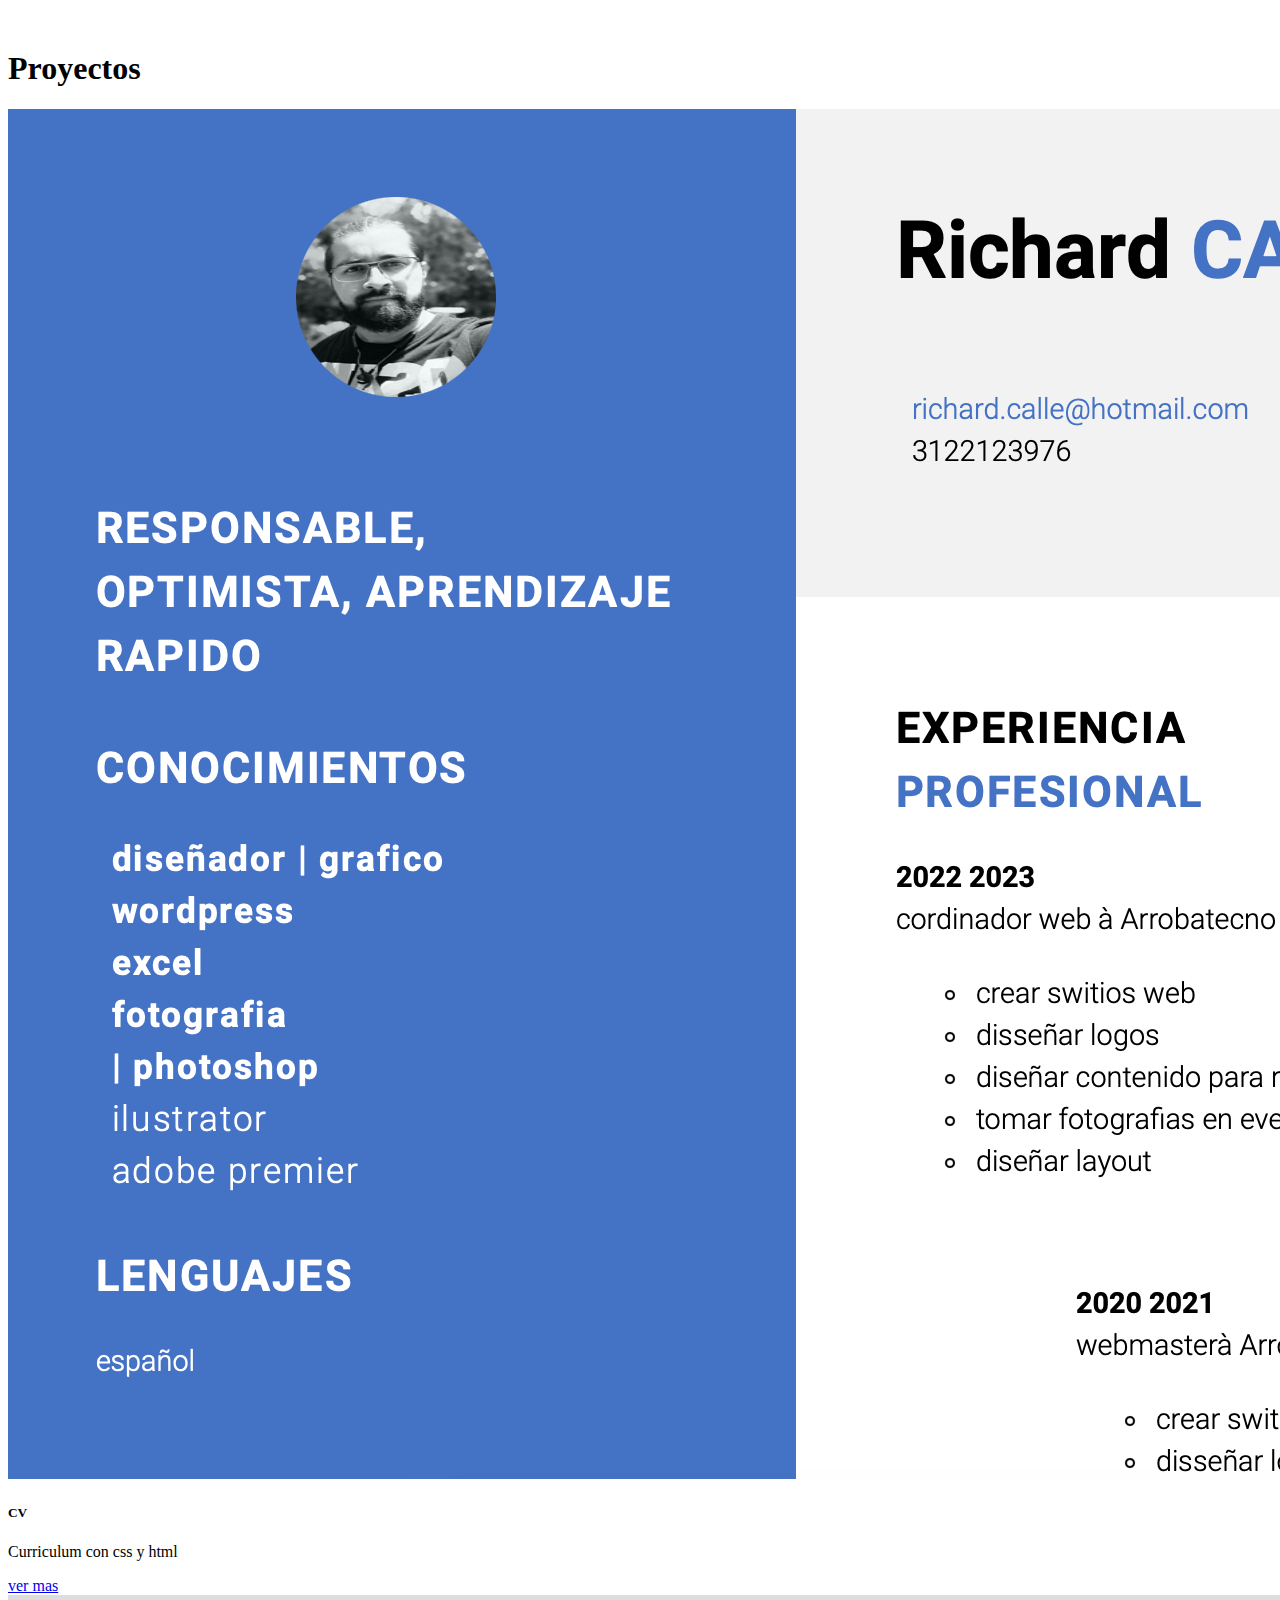
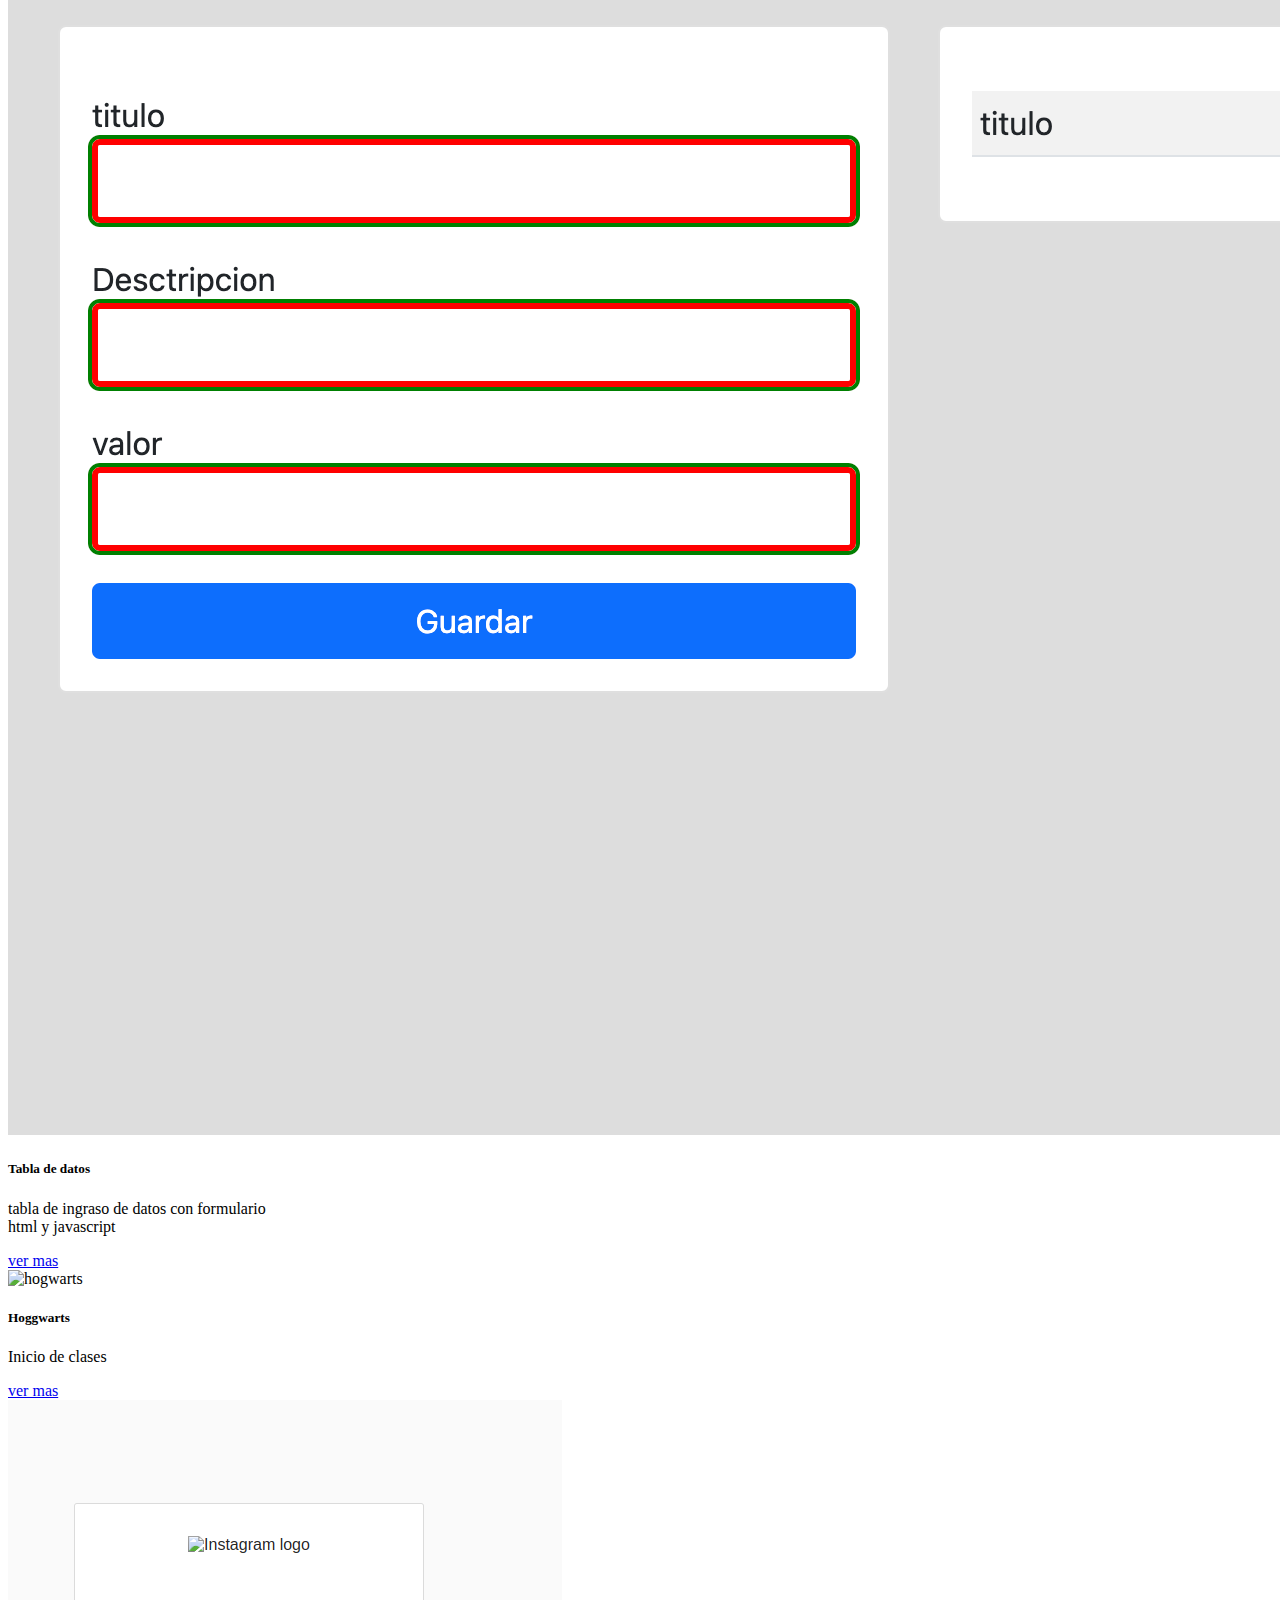
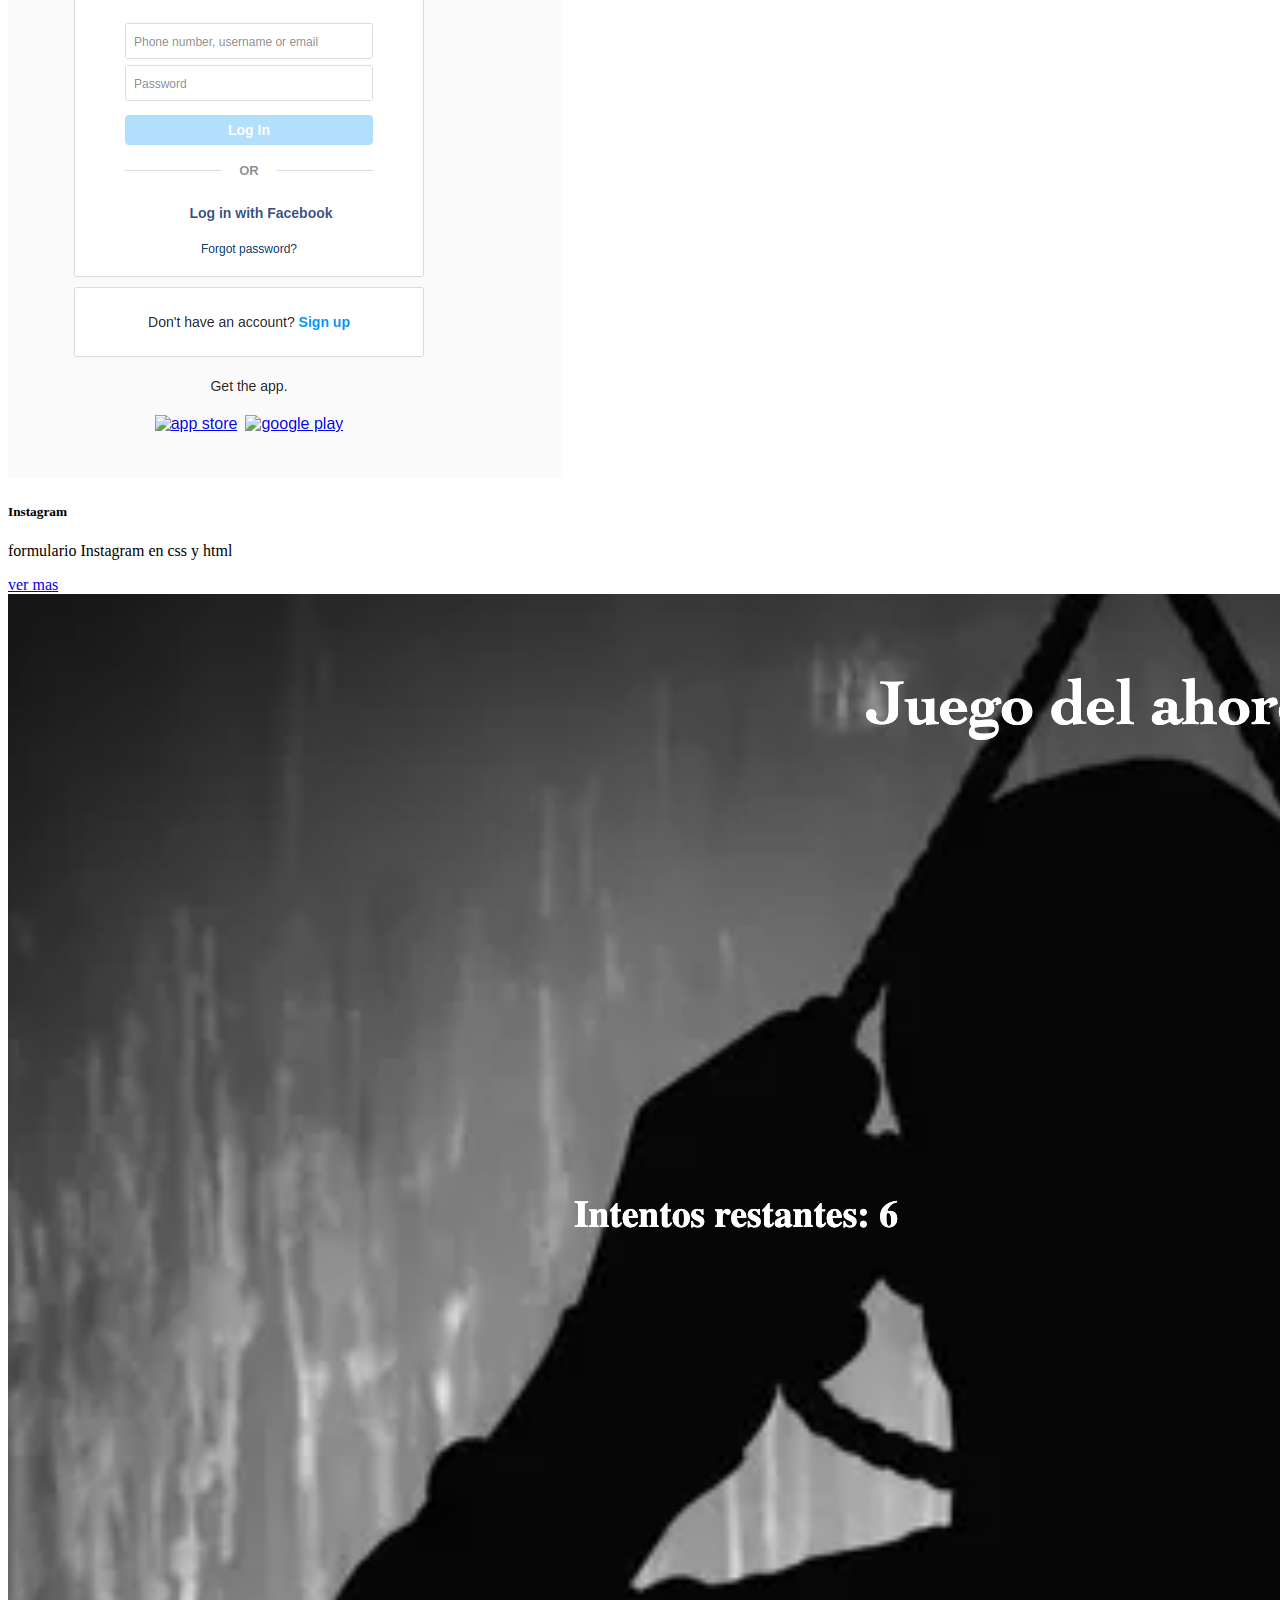
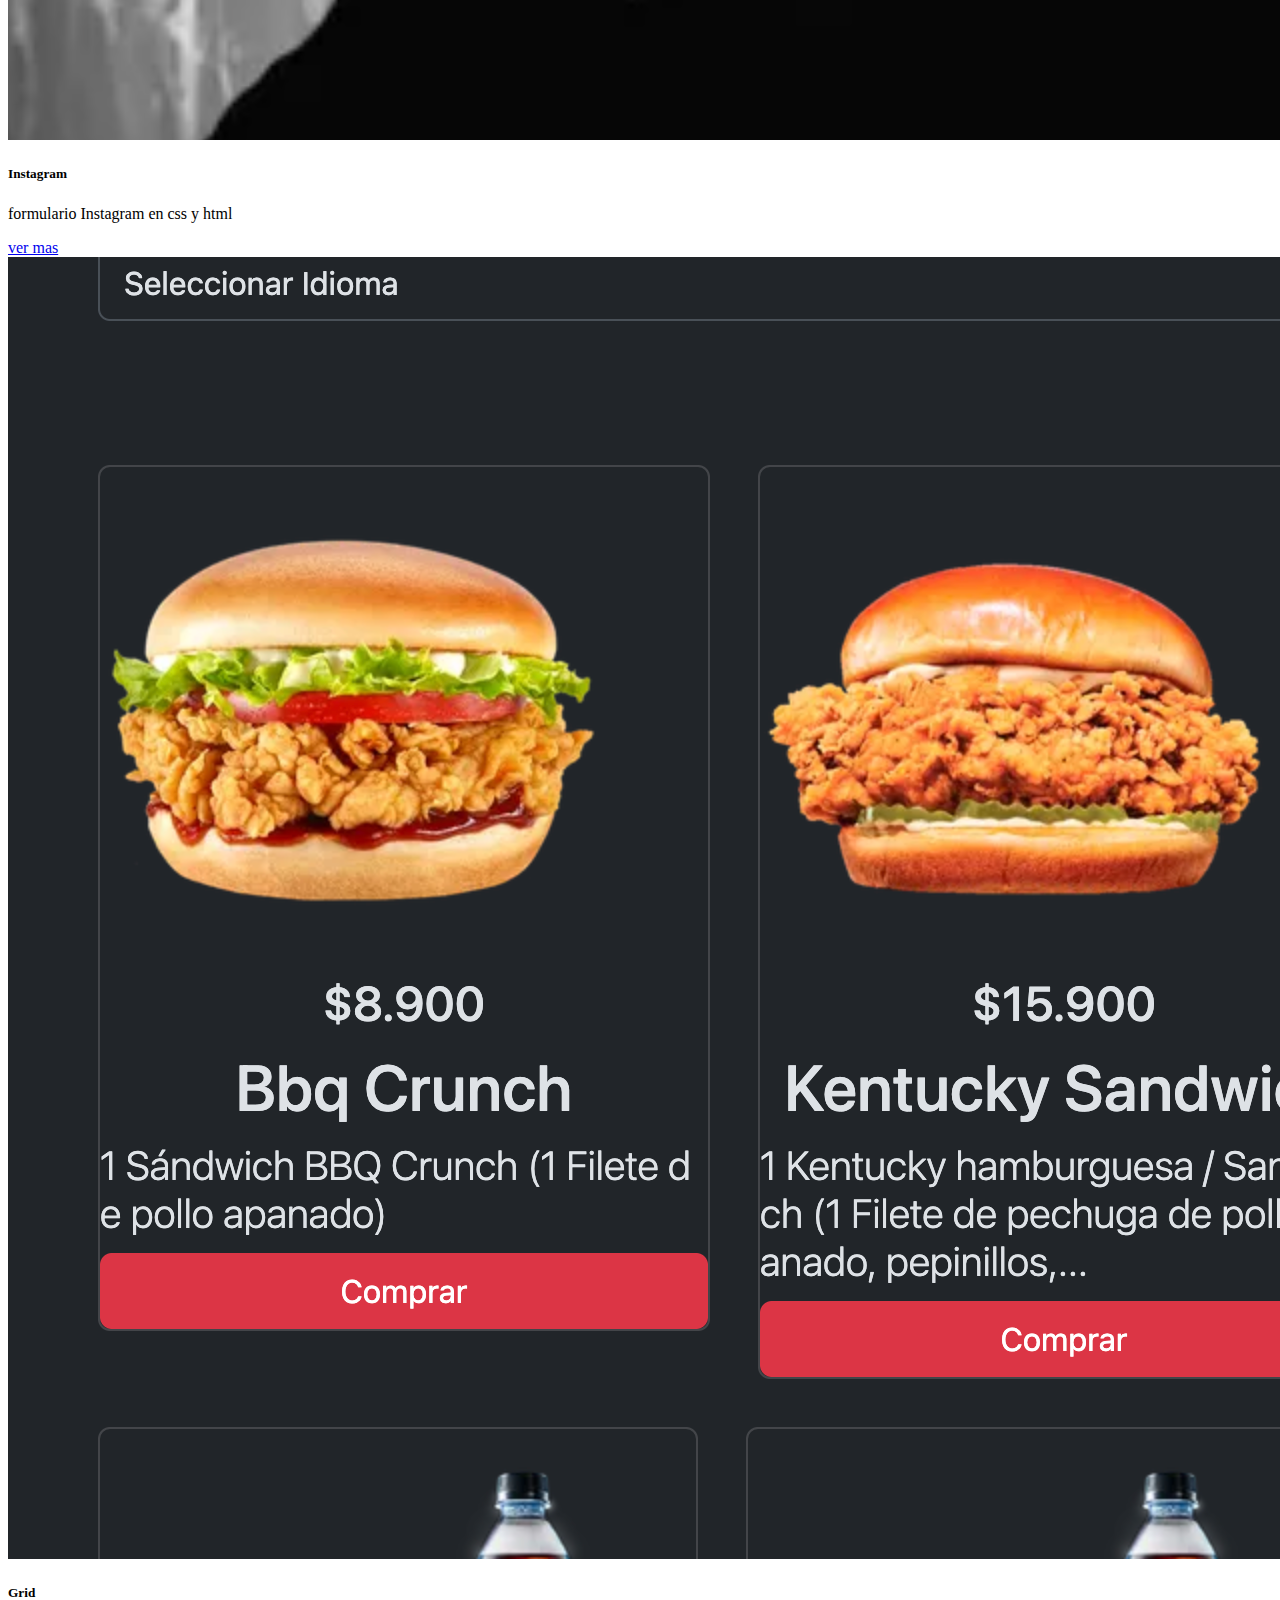
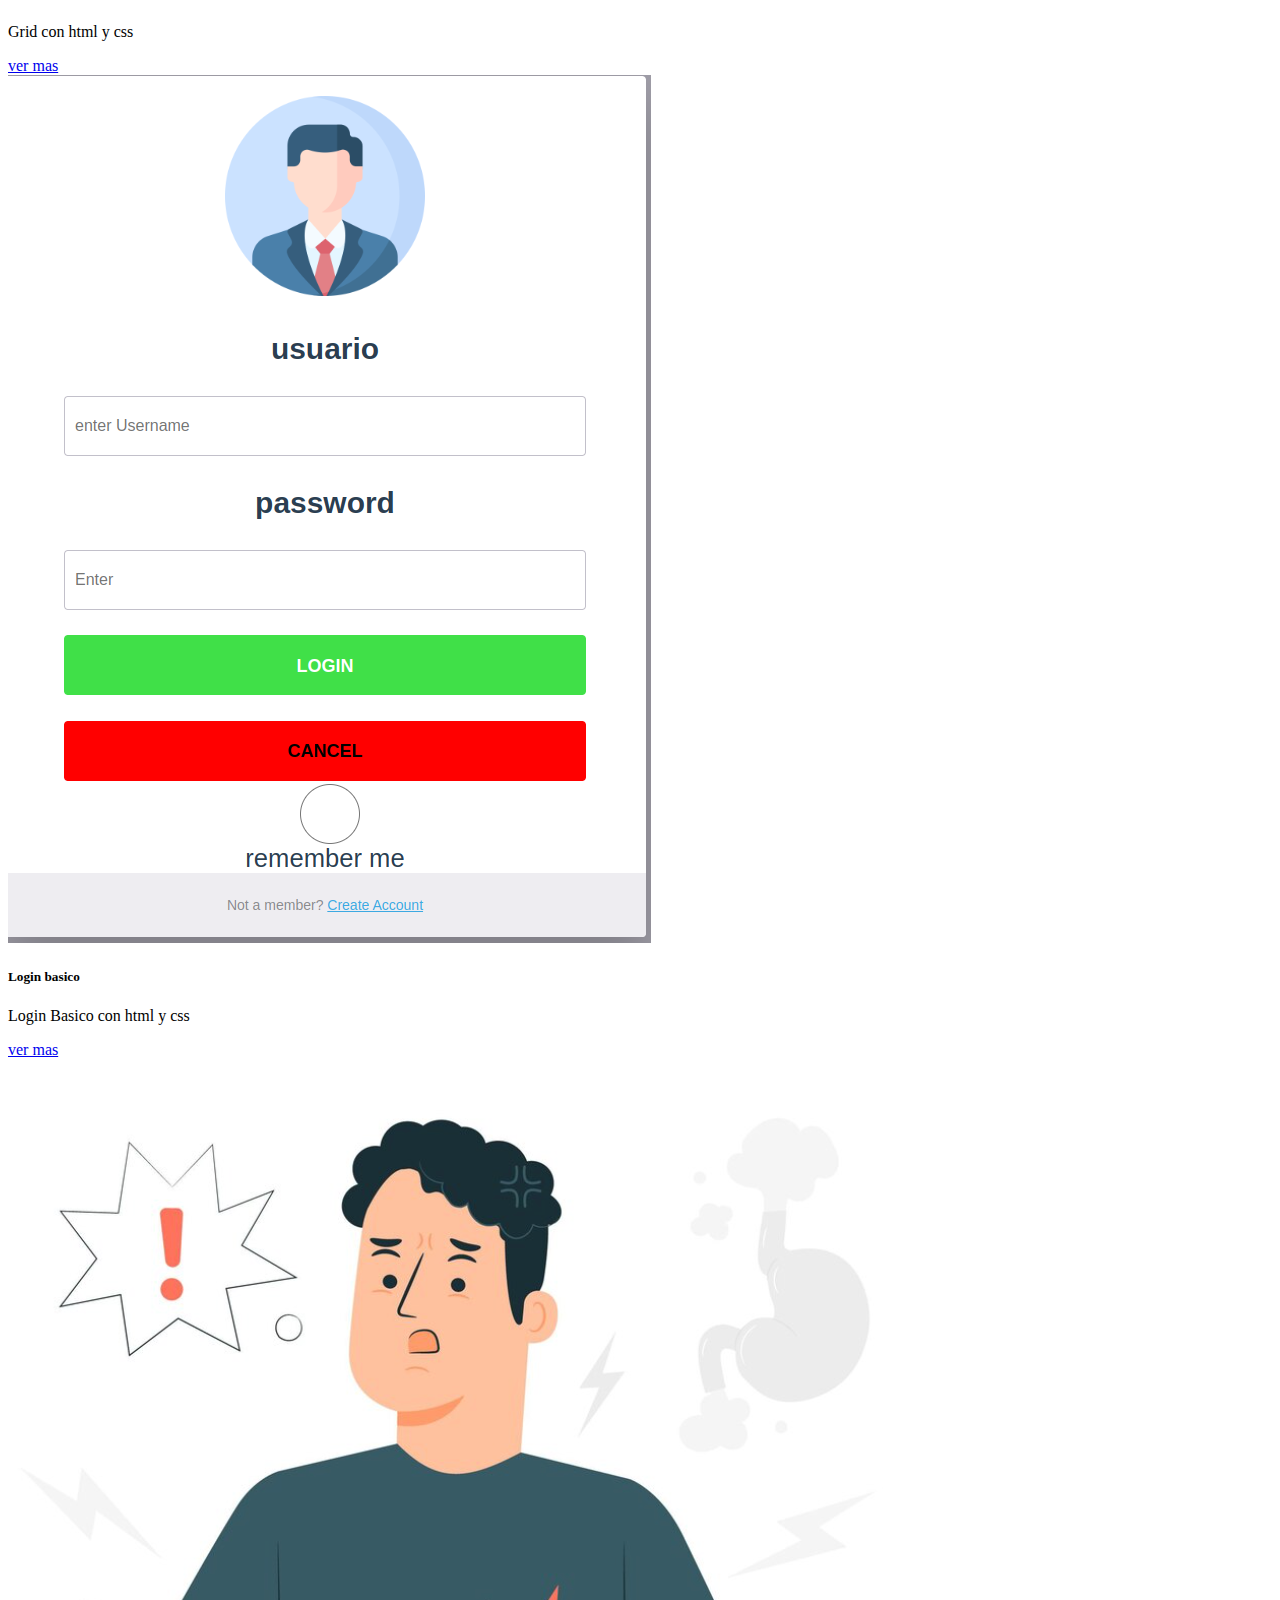
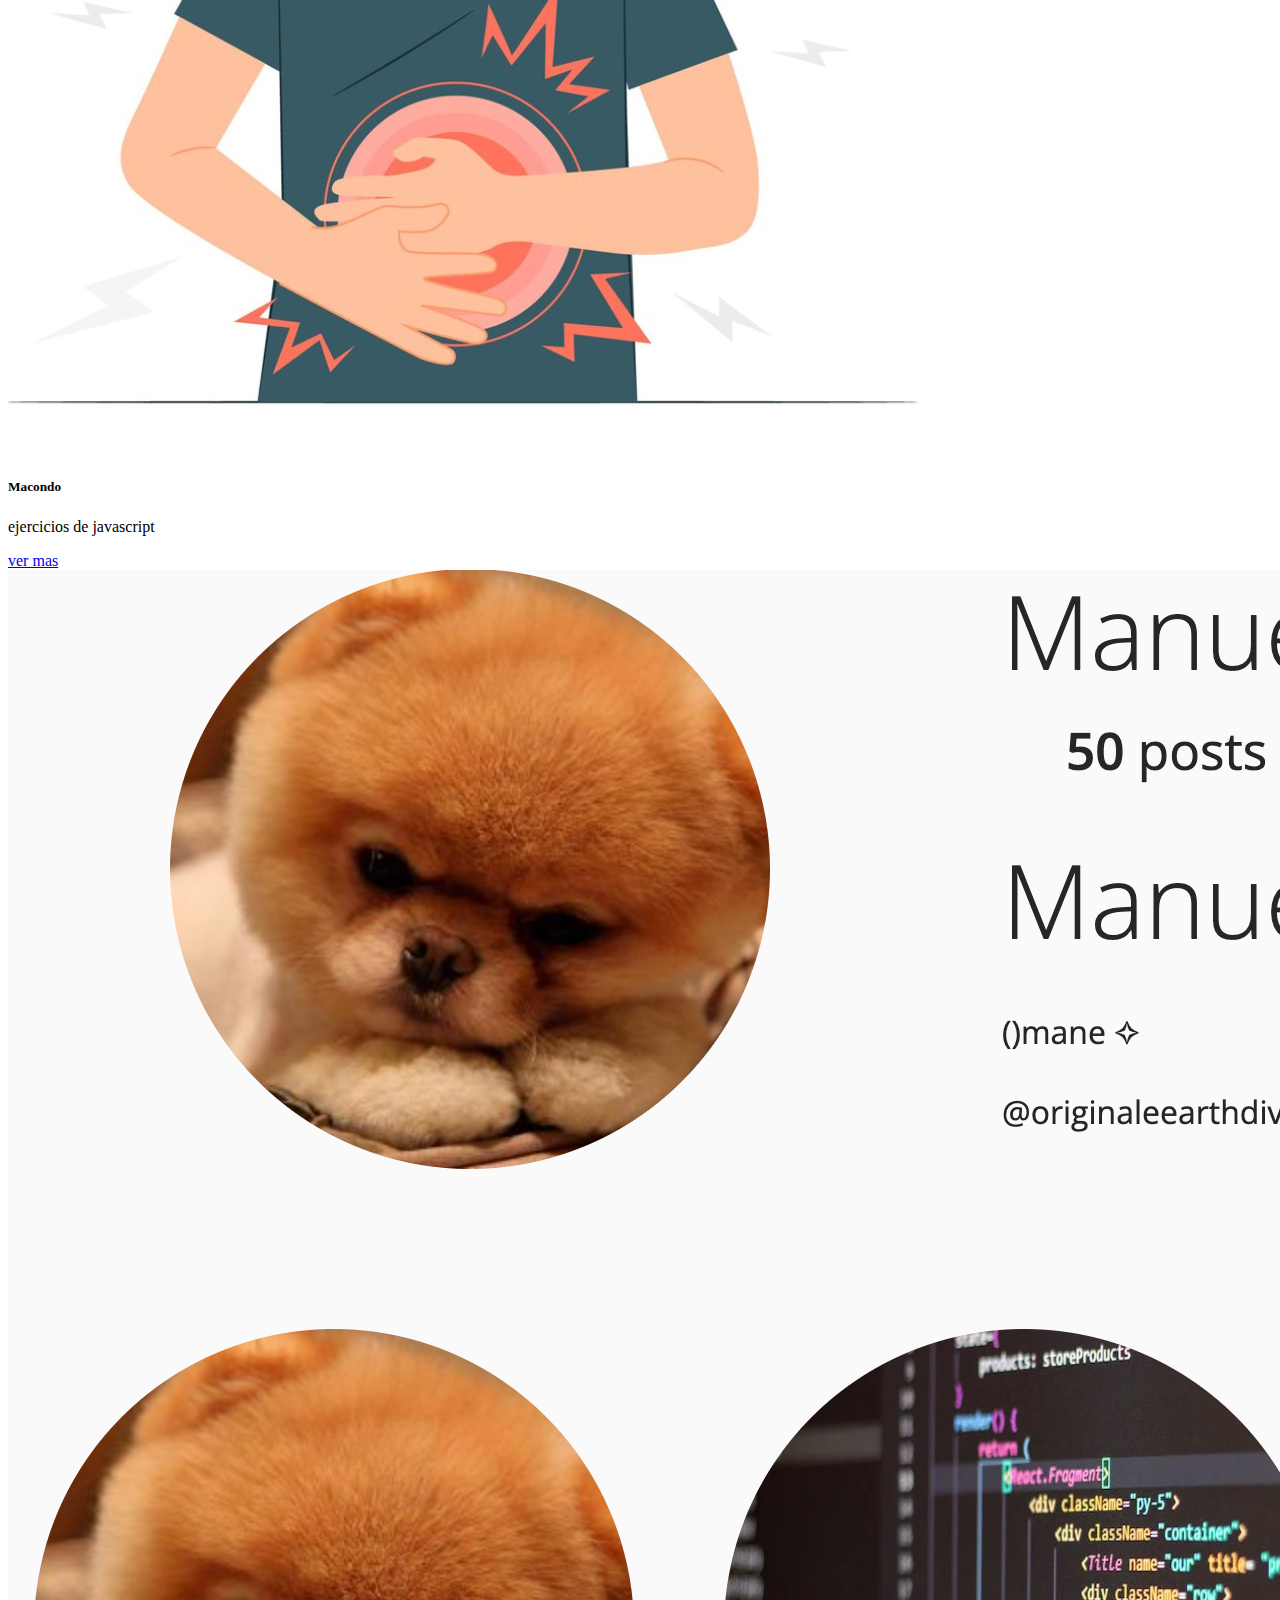
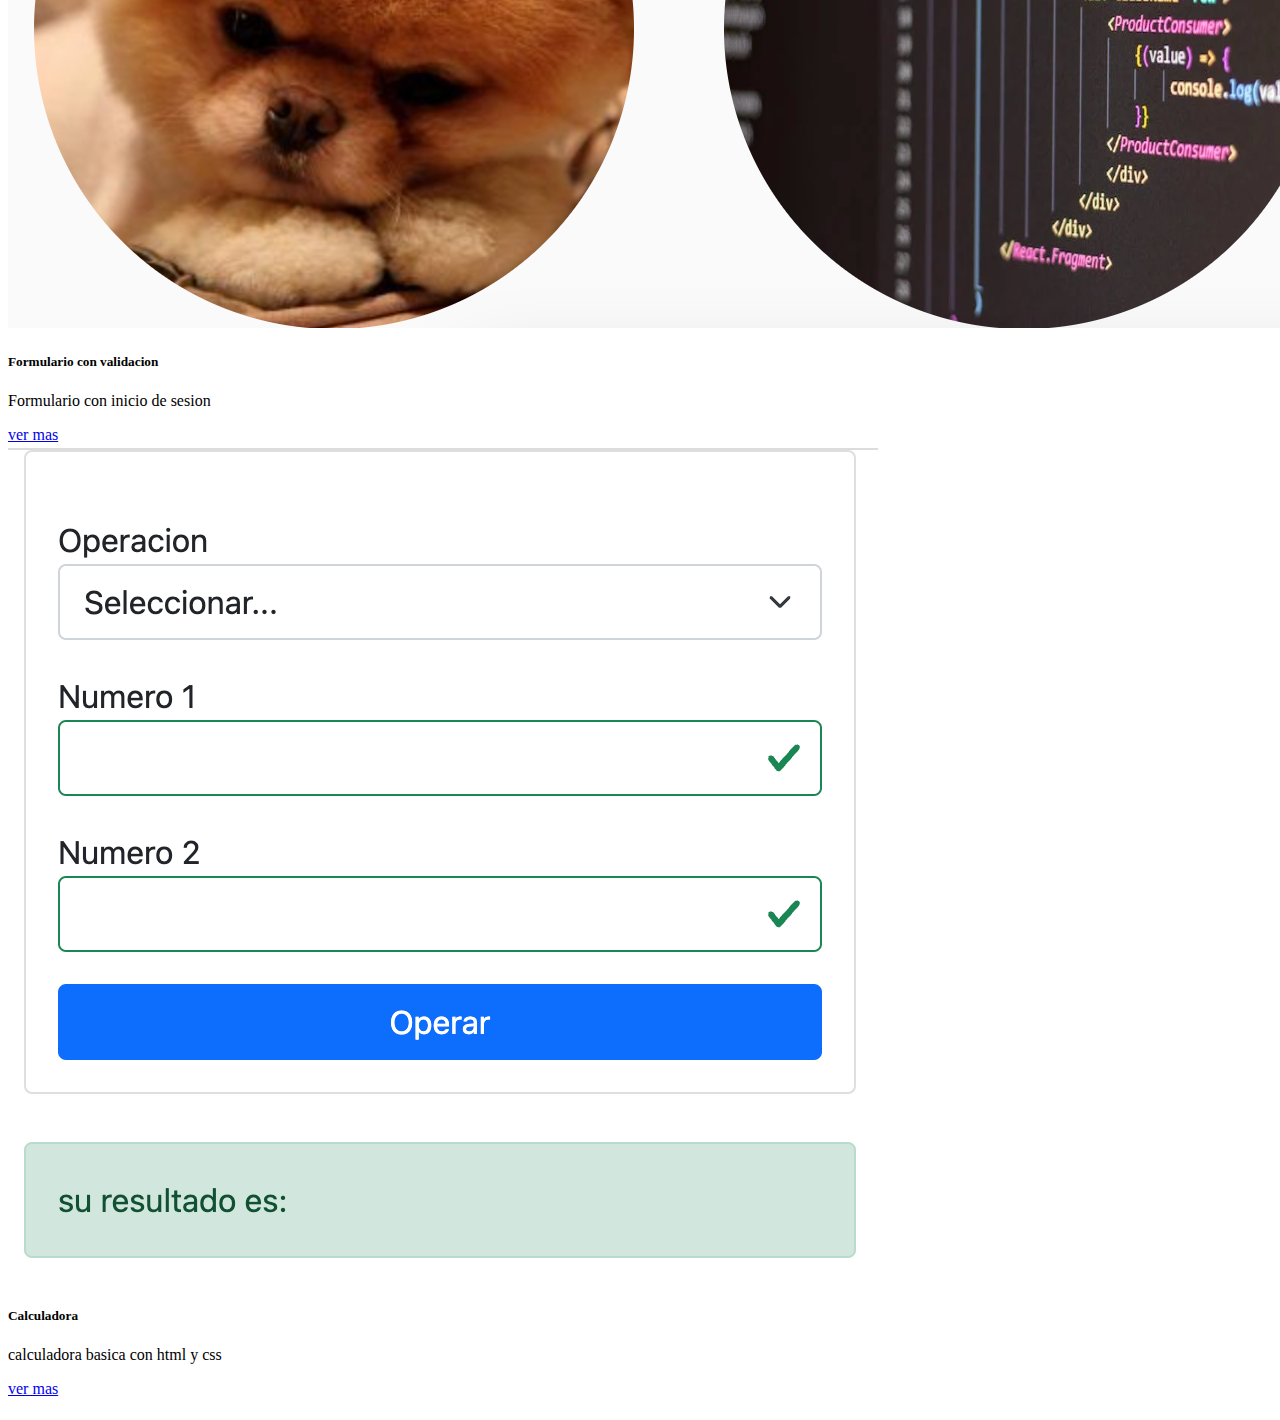
==== index.html @ b0c35897 "Rename Index.html to index.html" ====
<!DOCTYPE html>
<html lang="en">
<head>
    <meta charset="UTF-8">
    <meta name="viewport" content="width=device-width, initial-scale=1.0">
    <title>Portafolio</title>
    <link rel="stylesheet" href="./app.css">
    <link href="https://cdn.jsdelivr.net/npm/bootstrap@5.3.2/dist/css/bootstrap.min.css" rel="stylesheet" integrity="sha384-T3c6CoIi6uLrA9TneNEoa7RxnatzjcDSCmG1MXxSR1GAsXEV/Dwwykc2MPK8M2HN" crossorigin="anonymous">
<script src="https://cdn.jsdelivr.net/npm/bootstrap@5.3.2/dist/js/bootstrap.bundle.min.js" integrity="sha384-C6RzsynM9kWDrMNeT87bh95OGNyZPhcTNXj1NW7RuBCsyN/o0jlpcV8Qyq46cDfL" crossorigin="anonymous"></script>
<link href="https://fonts.cdnfonts.com/css/the-monkies-ate-my-soul" rel="stylesheet">
</head>




<body>
<header></header>
    <nav class="navbar bg-Light" data-bs-theme="Light">







        <nav class="nav">
            <a class="navbar-brand logo" href="./Index.html">Rchard Calle CV</a>
            <a class="nav-link menu" aria-current="page" href="#proyectos">Proyectos</a>
            <a class="nav-link menu" href="#contacto">contacto</a>
        
           
          </nav>
       
      
    </nav>
  </header>   

<div id="proyectos">

    <h1 class="text-center" id="title">Proyectos</h1>

 <container class="container text-center">
        <row class="row align-items-center">
            
            <col class="col">
            <div class="card" style="width: 18rem;" >
                <img src="./cv.png" class="card-img-top" alt="CV">
                <div class="card-body">
                  <h5 class="card-title">CV</h5>
                  <p class="card-text">Curriculum con css y html</p>
                  <a href="./cv/ejercicio2.html" class="btn btn-primary">ver mas</a>
                </div>
            </div>
        
            </col>

            <col class="col">
            <div class="card" style="width: 18rem;">
                <img src="./datos.png" class="card-img-top" alt="Datos">
                <div class="card-body">
                  <h5 class="card-title">Tabla de datos</h5>
                  <p class="card-text">tabla de ingraso de datos con formulario html y javascript</p>
                  <a href="./datos/datos.html" class="btn btn-primary">ver mas</a>
                </div>
            </div>
          
            </col>
          
        
            
            <col class="col">
            <div class="card"style="width: 18rem;" >
                <img src="./hogwarts.png" class="card-img-top" alt="hogwarts">
                <div class="card-body">
                  <h5 class="card-title">Hoggwarts</h5>
                  <p class="card-text">Inicio de clases</p>
                  <a href="./hogwarts/index.html" class="btn btn-primary">ver mas</a>
                </div>
            </div>
            </col>
            
           
            <col class="col">
            <div class="card" style="width: 18rem;">
                <img src="./insta2.png" class="card-img-top" alt="hogwarts">
                <div class="card-body">
                  <h5 class="card-title">Instagram</h5>
                  <p class="card-text">formulario Instagram en css y html</p>
                  <a href="./insta/instagram.html" class="btn btn-primary">ver mas</a>
                </div>
            </div>
            </col>
            <col class="col">
            <div class="card" style="width: 18rem;">
                <img src="./ahorcado/img/ahorcado.png" class="card-img-top" alt="ahorcado">
                <div class="card-body">
                  <h5 class="card-title">Instagram</h5>
                  <p class="card-text">formulario Instagram en css y html</p>
                  <a href="./ahorcado/Ahorcado.html" class="btn btn-primary">ver mas</a>
                </div>
            </div>
            </col>
      </row>
      <row class="row align-items-center">
            <col class="col">
            <div class="card" style="width: 18rem;">
                <img src="./kfc.png" class="card-img-top" alt="KFC">
                <div class="card-body">
                  <h5 class="card-title">Grid</h5>
                  <p class="card-text">Grid con html y css</p>
                  <a href="./kfc/index.html" class="btn btn-primary">ver mas</a>
                </div>
            </div>
            </col>
            
          
            <col class="col">
            <div class="card" style="width: 18rem;">
                <img src="./login1.png" class="card-img-top" alt="KFC">
                <div class="card-body">
                  <h5 class="card-title">Login basico</h5>
                  <p class="card-text">Login Basico con html y css</p>
                  <a href="./login/ejercicio1.html" class="btn btn-primary">ver mas</a>
                </div>
            </div>
            </col>
        
   
        <col class="col">
        <div class="card" style="width: 18rem;">
            <img src="./hambre.png" class="card-img-top" alt="KFC">
            <div class="card-body">
              <h5 class="card-title">Macondo</h5>
              <p class="card-text">ejercicios de javascript</p>
              <a href="./macondo/macondo.html" class="btn btn-primary">ver mas</a>
            </div>
        </div></col>
        
        <col class="col">
        <div class="card" style="width: 18rem;" >
            <img src="./manu.png" class="card-img-top" alt="KFC">
            <div class="card-body">
              <h5 class="card-title">Formulario con validacion</h5>
              <p class="card-text">Formulario con inicio de sesion</p>
              <a href="./login val/Login.html" class="btn btn-primary">ver mas</a>
            </div>
        </div>
        </col>
        <col class="col" >
             <div class="card"style="width: 18rem;">
                <img src="./calc.png" class="card-img-top" alt="Calculadora">
                <div class="card-body">
                  <h5 class="card-title">Calculadora</h5>
                  <p class="card-text">calculadora basica con html y css</p>
                  <a href="./calc/index.html" class="btn btn-primary">ver mas</a>
                </div>
              </div>
            </col>
      
      </row>
        
</div>
  </container>

<div id="contacto" class="contacto">
<h1 class="text-center >Contacto</h1>
     
</div>

    

<script src="./app.js"></script>    
</body>
</html>
---- app.css ----
.logo{

font-family: 'The Monkies Ate My Soul', sans-serif;
color: white;
font-size: 18px;
padding-left: 10px;

}

.menu{

color: white;    
}

.perfil{

 border-radius: 50%; 
 width: 300px;
 height: 300px;
    
}
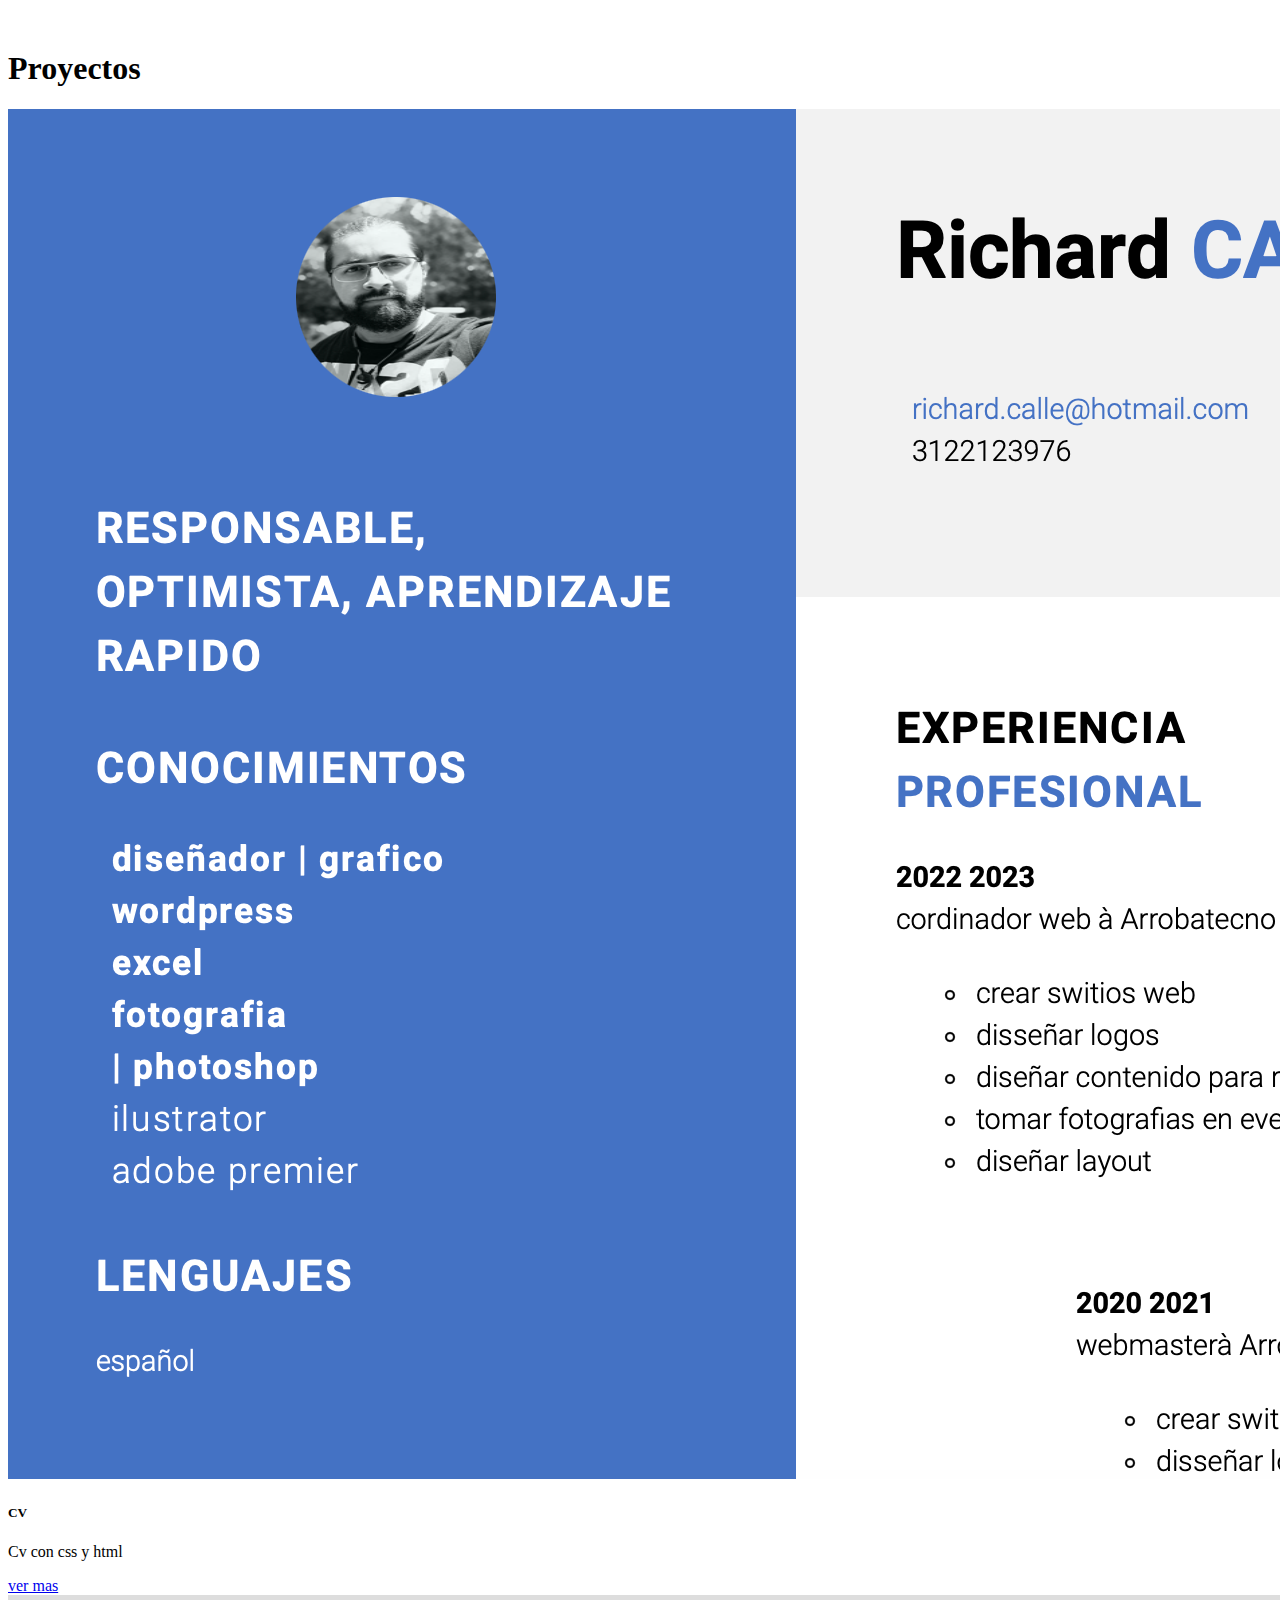
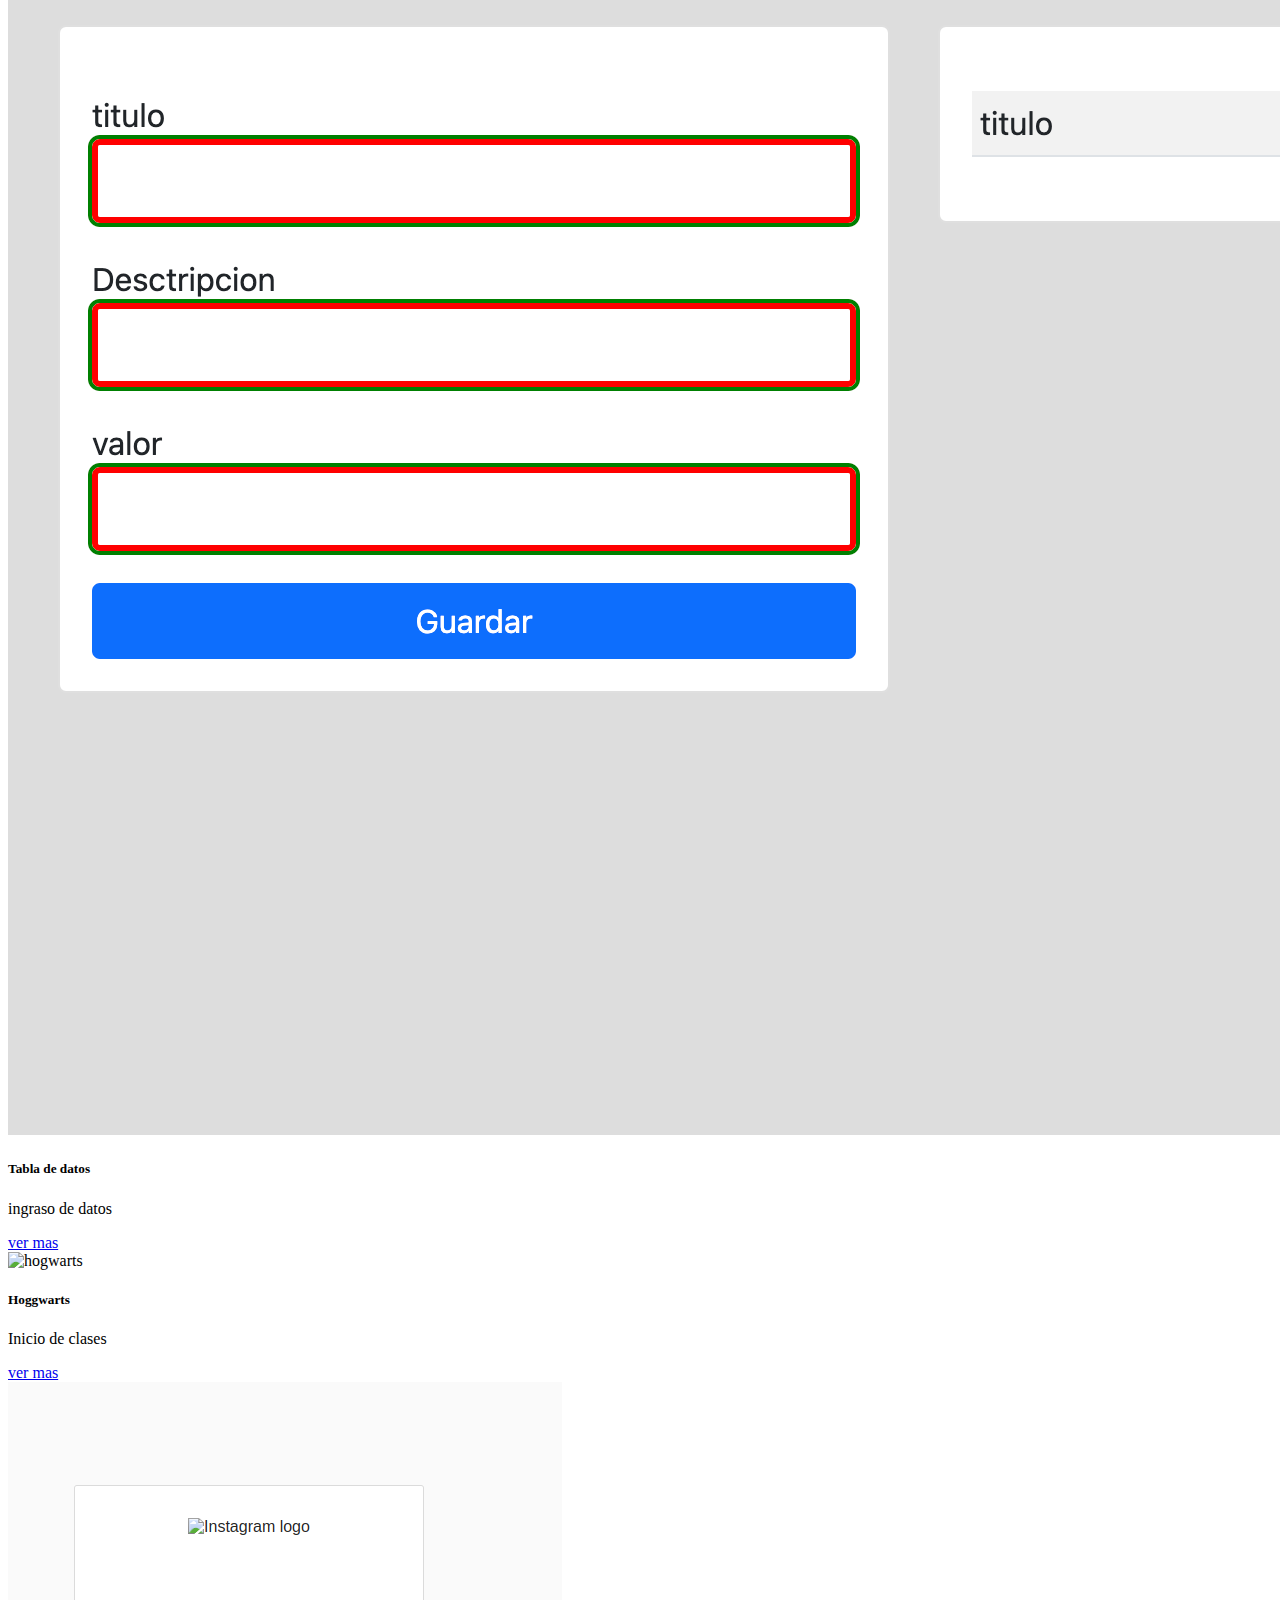
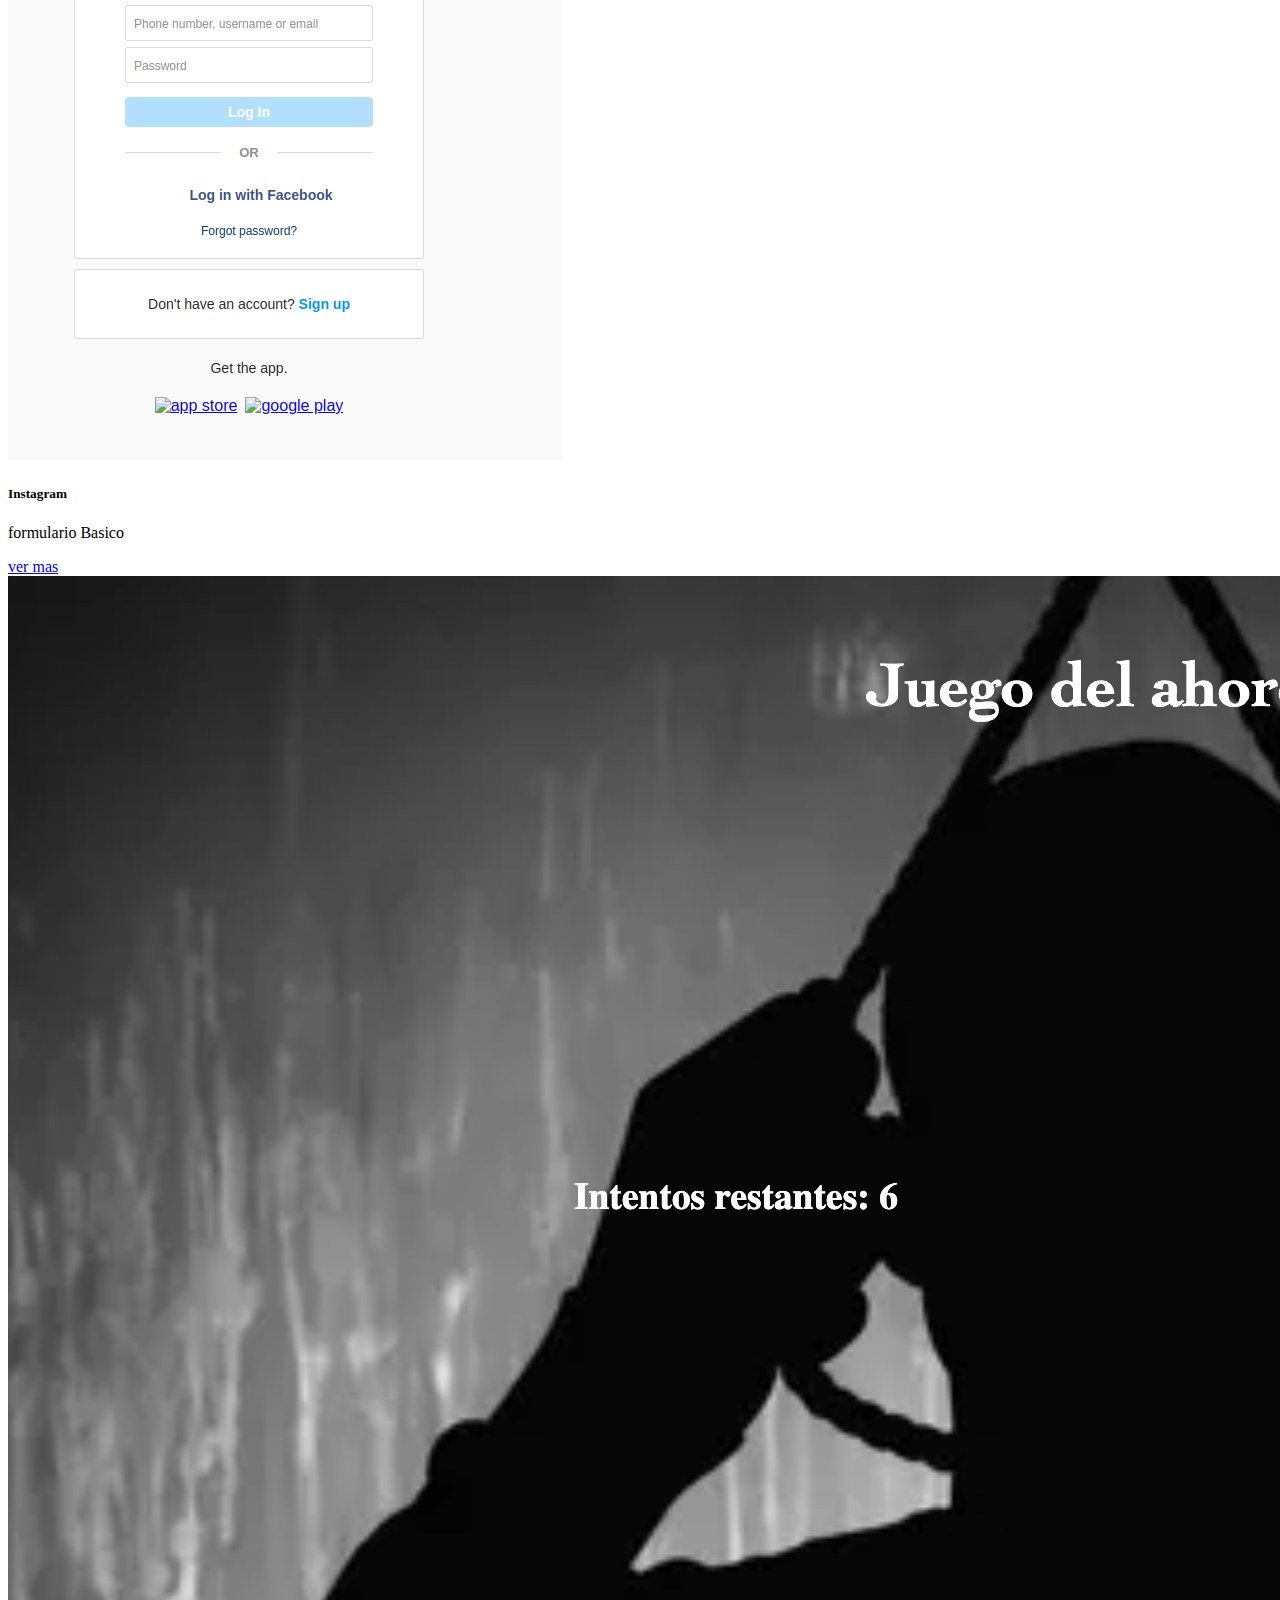
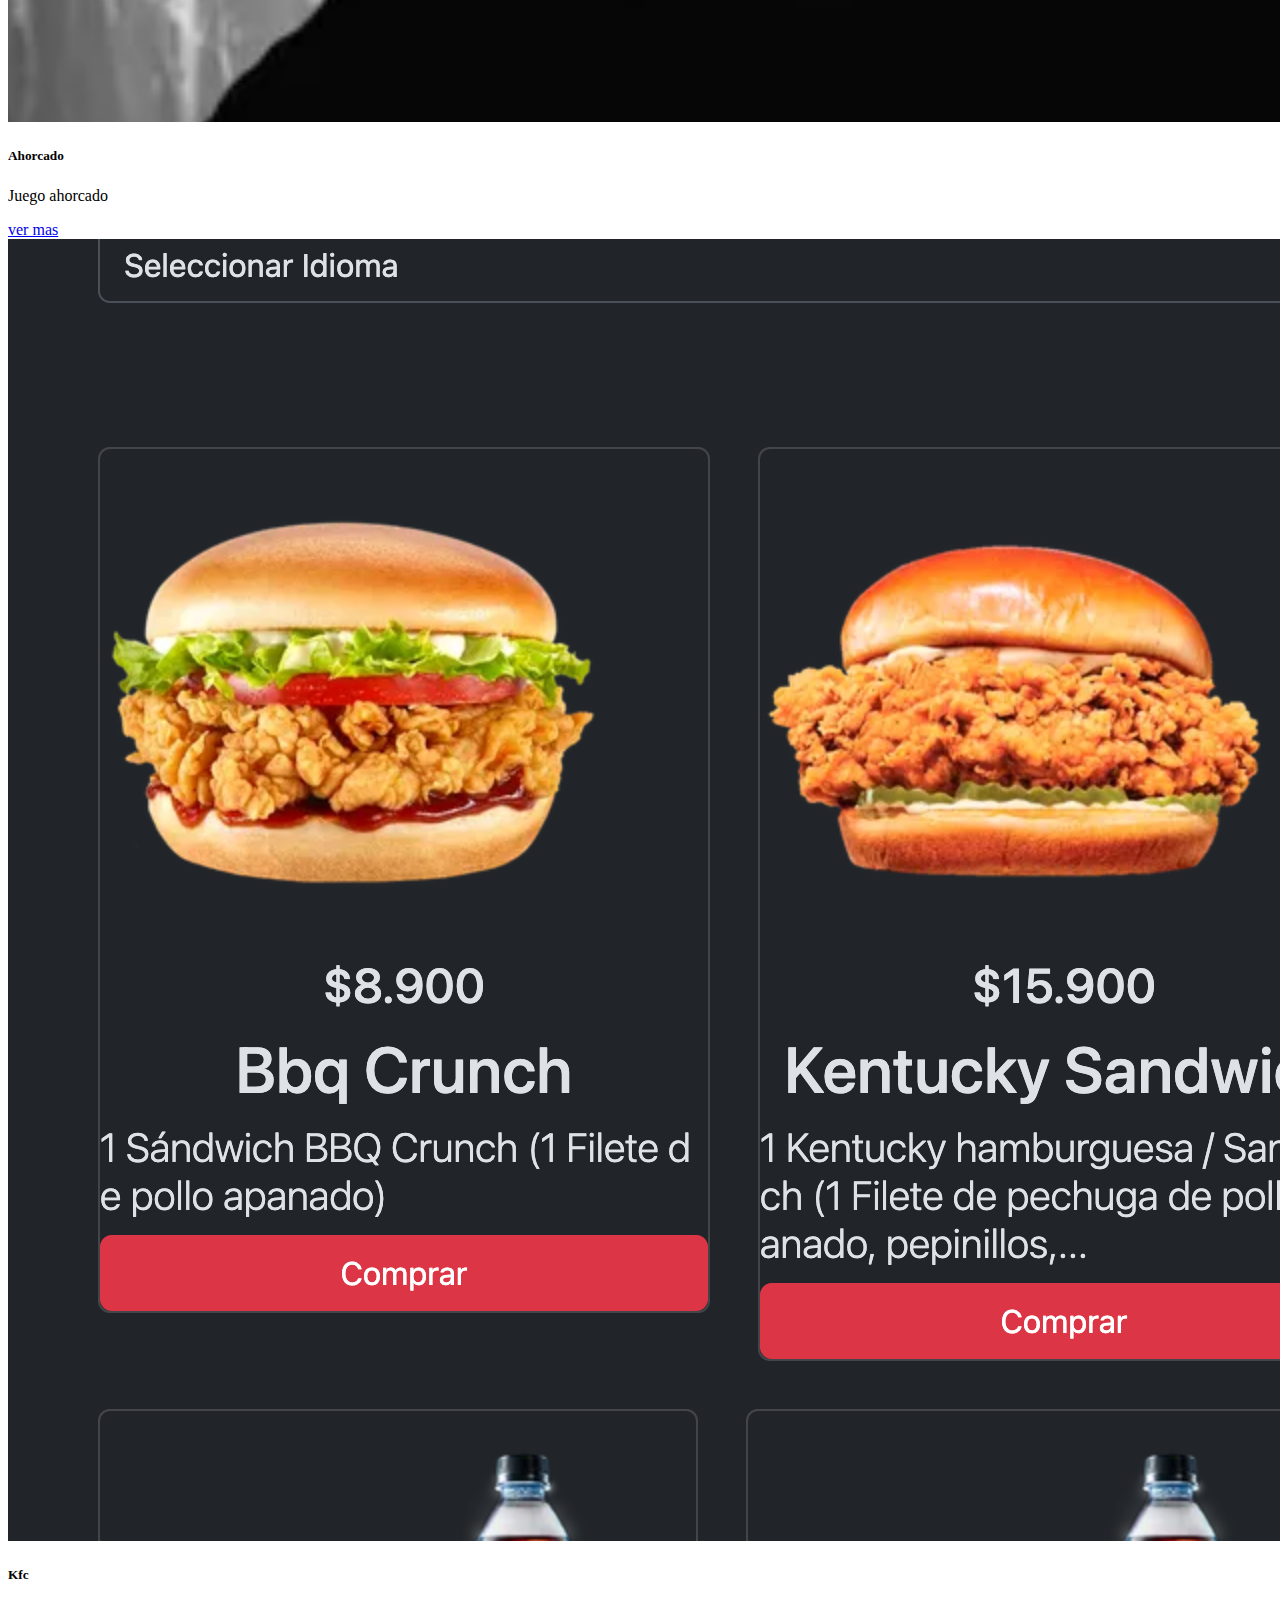
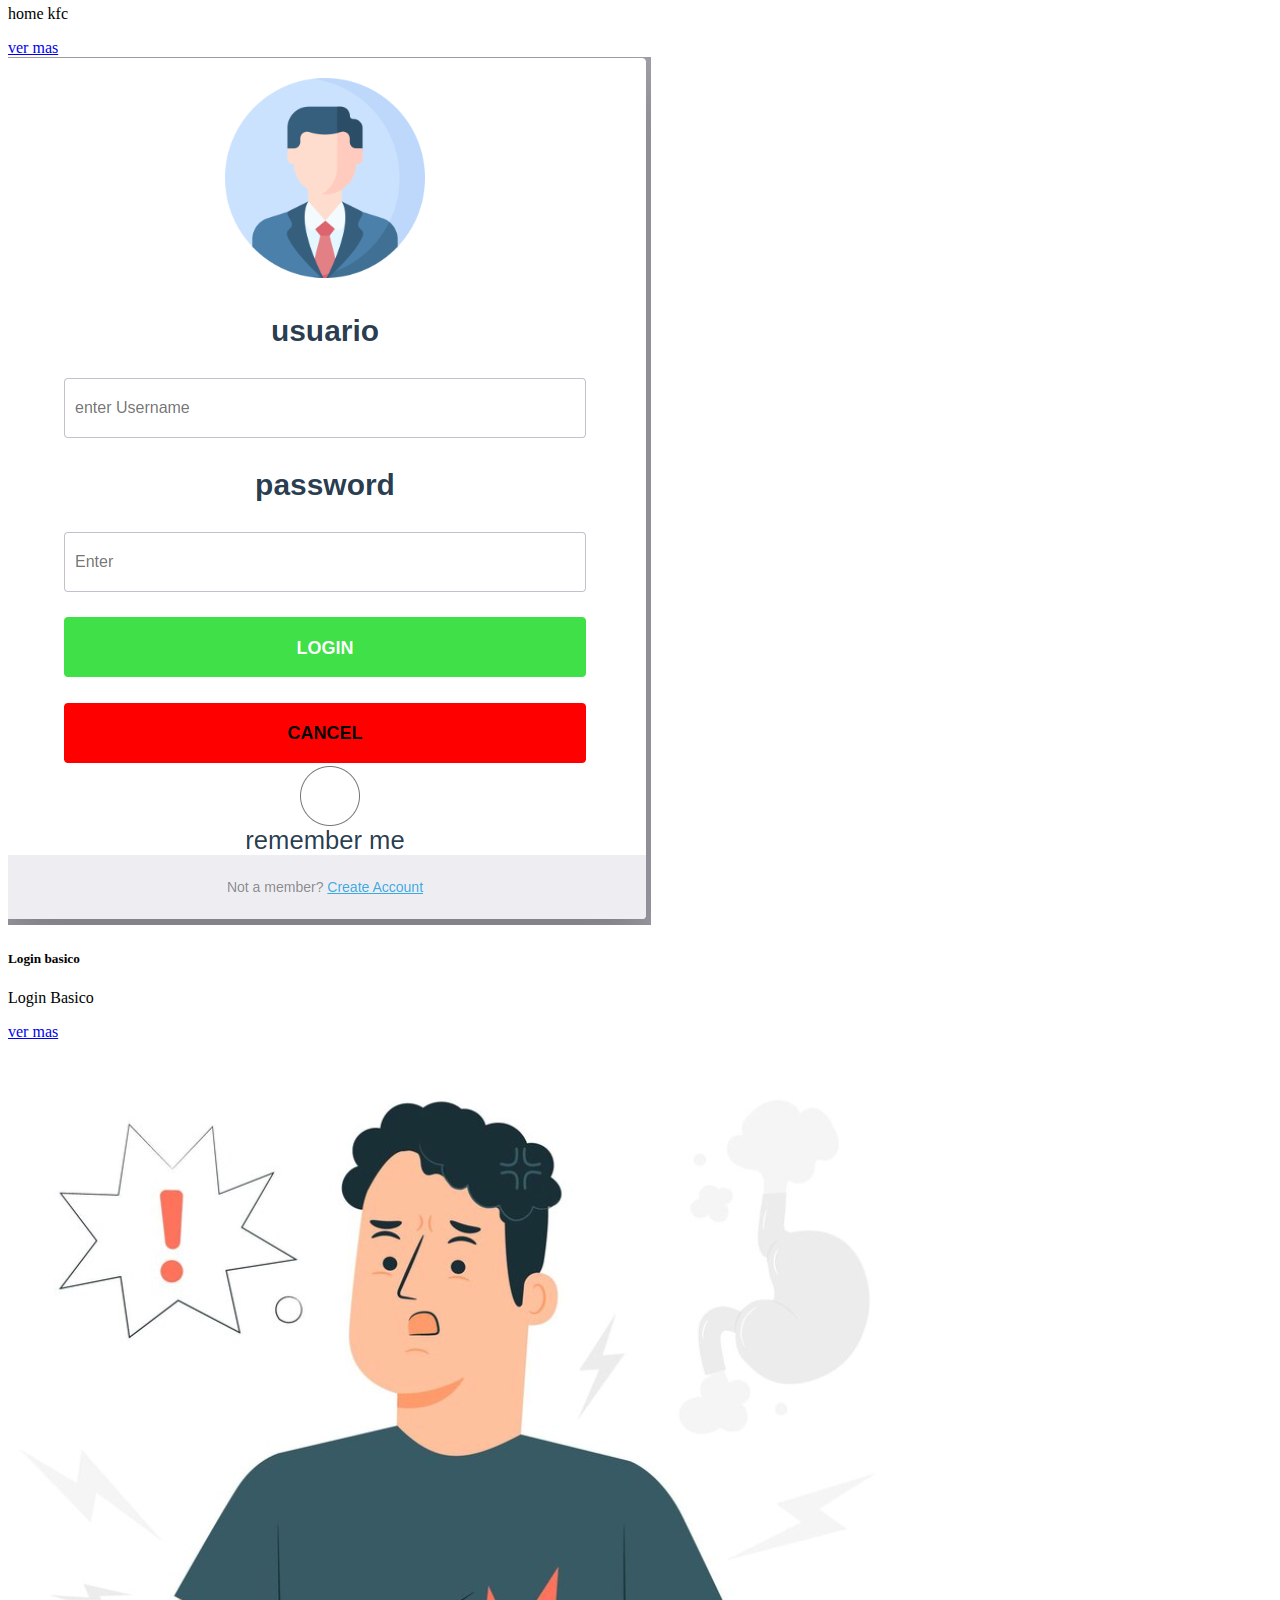
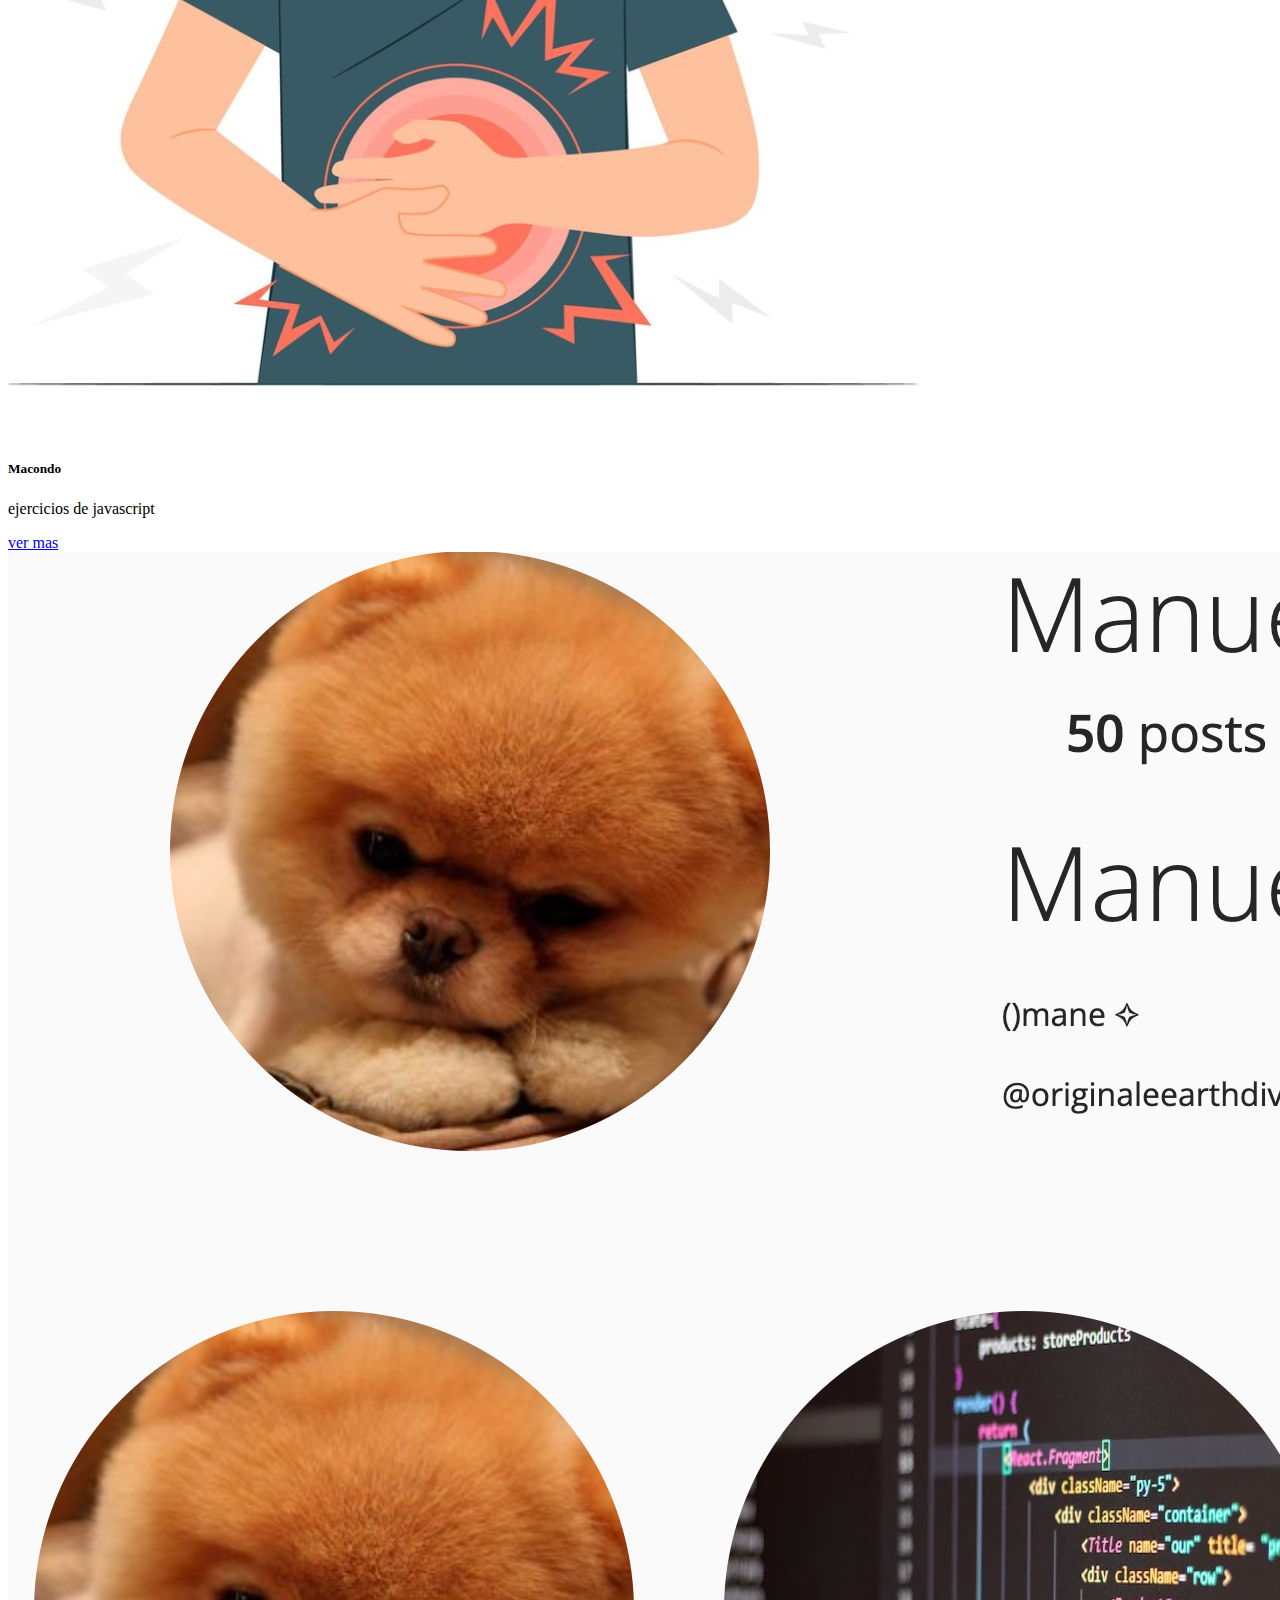
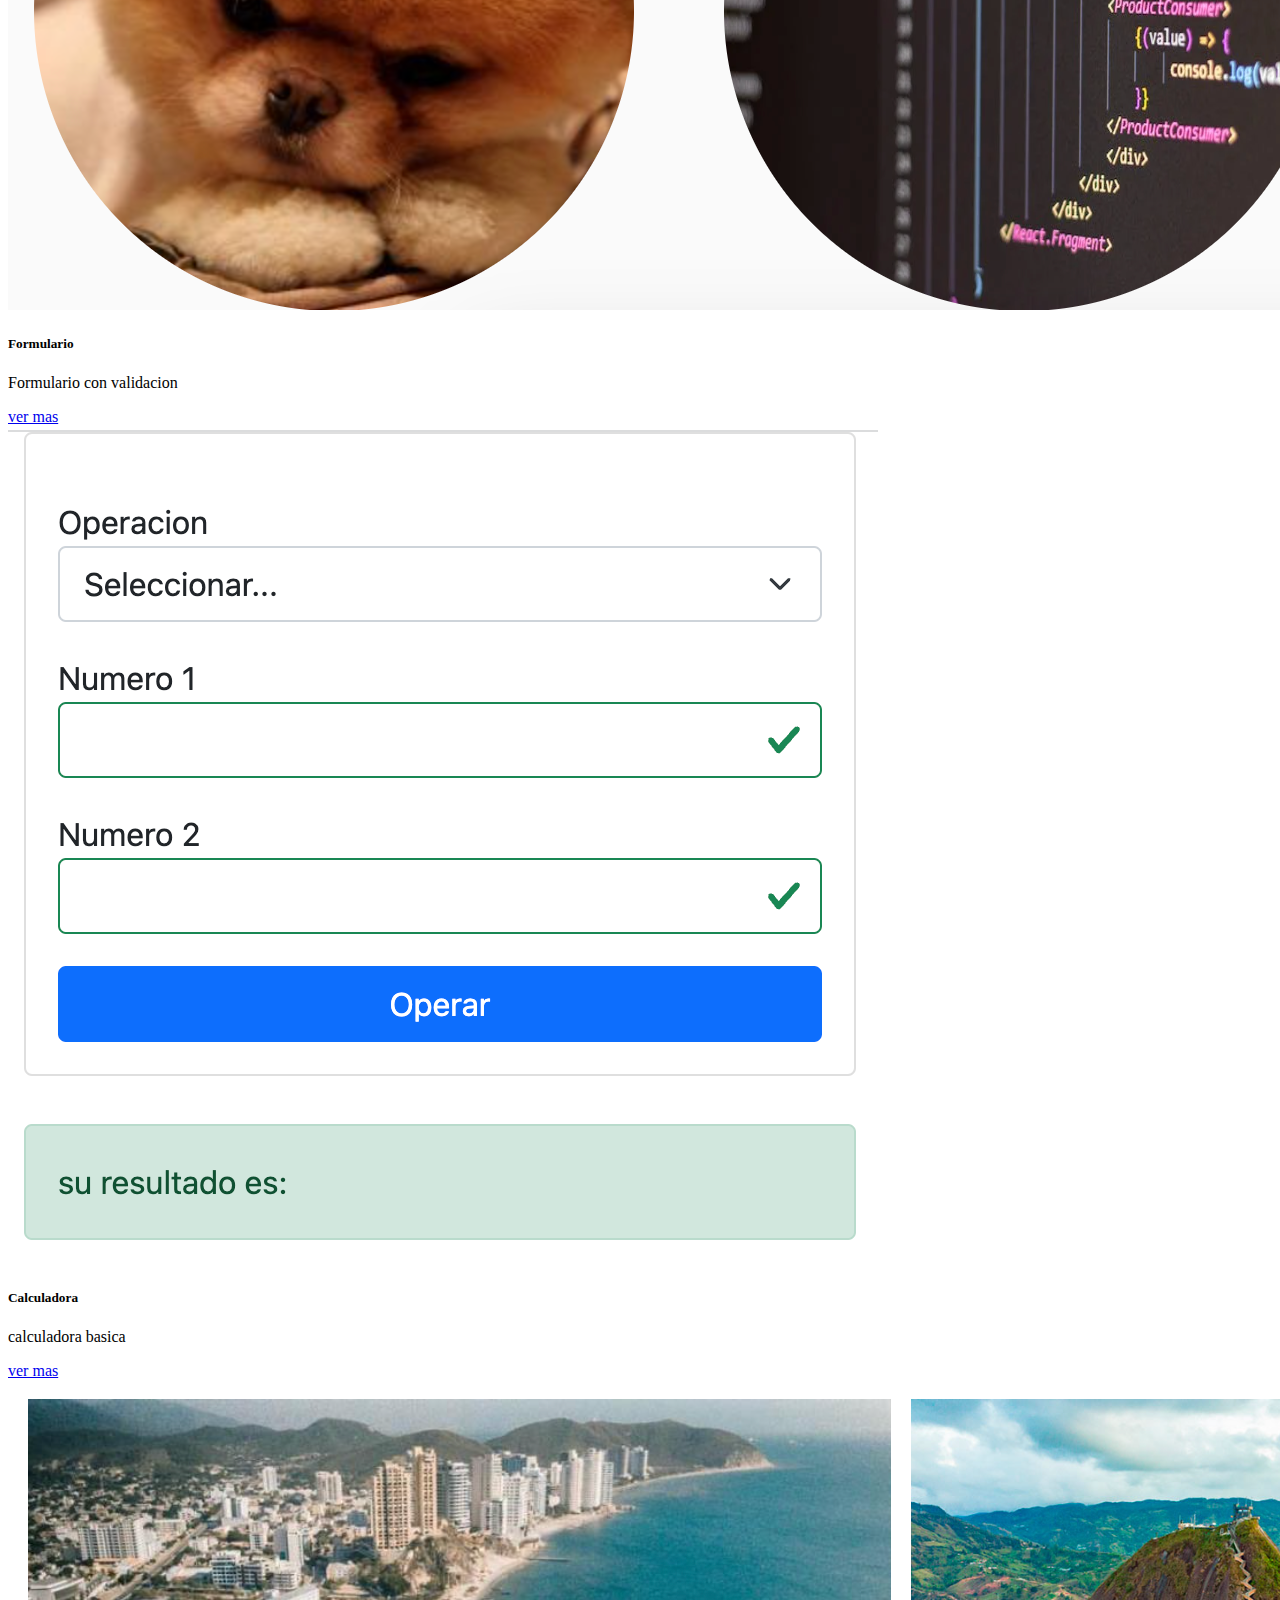
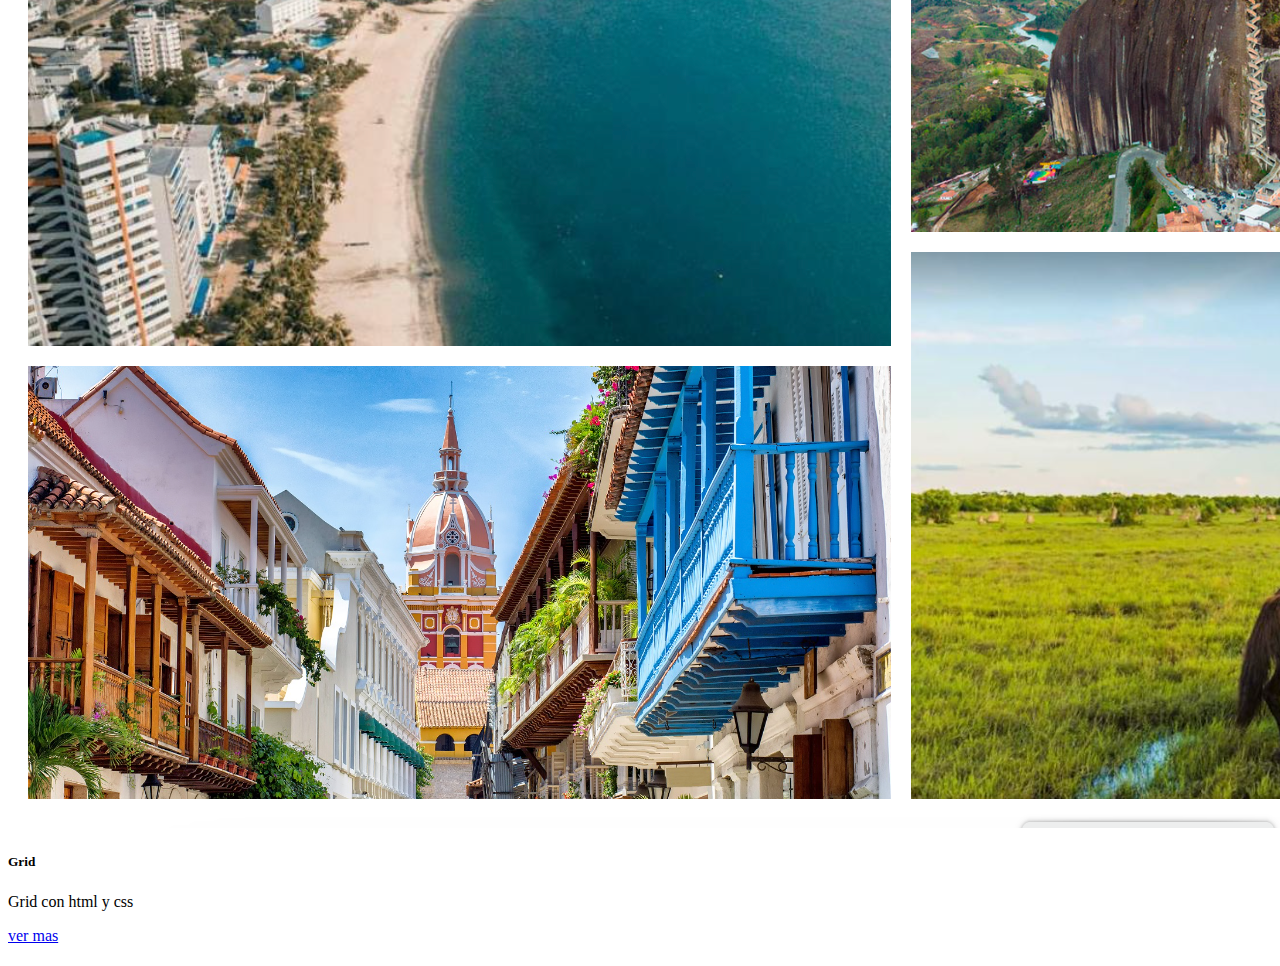
==== commit dbb1bcb6: "Add files via upload" ====
--- a/index.html
+++ b/index.html
@@ -8,6 +8,25 @@
     <link href="https://cdn.jsdelivr.net/npm/bootstrap@5.3.2/dist/css/bootstrap.min.css" rel="stylesheet" integrity="sha384-T3c6CoIi6uLrA9TneNEoa7RxnatzjcDSCmG1MXxSR1GAsXEV/Dwwykc2MPK8M2HN" crossorigin="anonymous">
 <script src="https://cdn.jsdelivr.net/npm/bootstrap@5.3.2/dist/js/bootstrap.bundle.min.js" integrity="sha384-C6RzsynM9kWDrMNeT87bh95OGNyZPhcTNXj1NW7RuBCsyN/o0jlpcV8Qyq46cDfL" crossorigin="anonymous"></script>
 <link href="https://fonts.cdnfonts.com/css/the-monkies-ate-my-soul" rel="stylesheet">
+
+<style>
+.card-text{
+  
+  display: flex;
+  align-items: center;
+  word-break:break-all;
+  overflow: hidden;
+}
+
+row{
+padding-bottom: 10px;
+
+}
+
+  
+}
+</style>
+
 </head>
 
 
@@ -24,7 +43,7 @@
 
 
         <nav class="nav">
-            <a class="navbar-brand logo" href="./Index.html">Rchard Calle CV</a>
+            <a class="navbar-brand logo" href="./Index.html">Rchard Calle Portafolio</a>
             <a class="nav-link menu" aria-current="page" href="#proyectos">Proyectos</a>
             <a class="nav-link menu" href="#contacto">contacto</a>
         
@@ -47,7 +66,7 @@
                 <img src="./cv.png" class="card-img-top" alt="CV">
                 <div class="card-body">
                   <h5 class="card-title">CV</h5>
-                  <p class="card-text">Curriculum con css y html</p>
+                  <p class="card-text">Cv con css y html</p>
                   <a href="./cv/ejercicio2.html" class="btn btn-primary">ver mas</a>
                 </div>
             </div>
@@ -59,7 +78,7 @@
                 <img src="./datos.png" class="card-img-top" alt="Datos">
                 <div class="card-body">
                   <h5 class="card-title">Tabla de datos</h5>
-                  <p class="card-text">tabla de ingraso de datos con formulario html y javascript</p>
+                  <p class="card-text">ingraso de datos </p>
                   <a href="./datos/datos.html" class="btn btn-primary">ver mas</a>
                 </div>
             </div>
@@ -85,7 +104,7 @@
                 <img src="./insta2.png" class="card-img-top" alt="hogwarts">
                 <div class="card-body">
                   <h5 class="card-title">Instagram</h5>
-                  <p class="card-text">formulario Instagram en css y html</p>
+                  <p class="card-text">formulario Basico</p>
                   <a href="./insta/instagram.html" class="btn btn-primary">ver mas</a>
                 </div>
             </div>
@@ -94,8 +113,8 @@
             <div class="card" style="width: 18rem;">
                 <img src="./ahorcado/img/ahorcado.png" class="card-img-top" alt="ahorcado">
                 <div class="card-body">
-                  <h5 class="card-title">Instagram</h5>
-                  <p class="card-text">formulario Instagram en css y html</p>
+                  <h5 class="card-title">Ahorcado</h5>
+                  <p class="card-text">Juego ahorcado</p>
                   <a href="./ahorcado/Ahorcado.html" class="btn btn-primary">ver mas</a>
                 </div>
             </div>
@@ -106,8 +125,8 @@
             <div class="card" style="width: 18rem;">
                 <img src="./kfc.png" class="card-img-top" alt="KFC">
                 <div class="card-body">
-                  <h5 class="card-title">Grid</h5>
-                  <p class="card-text">Grid con html y css</p>
+                  <h5 class="card-title">Kfc</h5>
+                  <p class="card-text">home kfc</p>
                   <a href="./kfc/index.html" class="btn btn-primary">ver mas</a>
                 </div>
             </div>
@@ -119,7 +138,7 @@
                 <img src="./login1.png" class="card-img-top" alt="KFC">
                 <div class="card-body">
                   <h5 class="card-title">Login basico</h5>
-                  <p class="card-text">Login Basico con html y css</p>
+                  <p class="card-text">Login Basico </p>
                   <a href="./login/ejercicio1.html" class="btn btn-primary">ver mas</a>
                 </div>
             </div>
@@ -140,8 +159,8 @@
         <div class="card" style="width: 18rem;" >
             <img src="./manu.png" class="card-img-top" alt="KFC">
             <div class="card-body">
-              <h5 class="card-title">Formulario con validacion</h5>
-              <p class="card-text">Formulario con inicio de sesion</p>
+              <h5 class="card-title">Formulario </h5>
+              <p class="card-text">Formulario con validacion</p>
               <a href="./login val/Login.html" class="btn btn-primary">ver mas</a>
             </div>
         </div>
@@ -151,8 +170,18 @@
                 <img src="./calc.png" class="card-img-top" alt="Calculadora">
                 <div class="card-body">
                   <h5 class="card-title">Calculadora</h5>
-                  <p class="card-text">calculadora basica con html y css</p>
+                  <p class="card-text">calculadora basica </p>
                   <a href="./calc/index.html" class="btn btn-primary">ver mas</a>
+                </div>
+              </div>
+            </col>
+            <col class="col" >
+             <div class="card"style="width: 18rem;">
+                <img src="./grid.png" class="card-img-top" alt="Calculadora">
+                <div class="card-body">
+                  <h5 class="card-title">Grid</h5>
+                  <p class="card-text">Grid con html y css</p>
+                  <a href="./grid/index.html" class="btn btn-primary">ver mas</a>
                 </div>
               </div>
             </col>
@@ -171,4 +200,4 @@
 
 <script src="./app.js"></script>    
 </body>
-</html>
+</html>